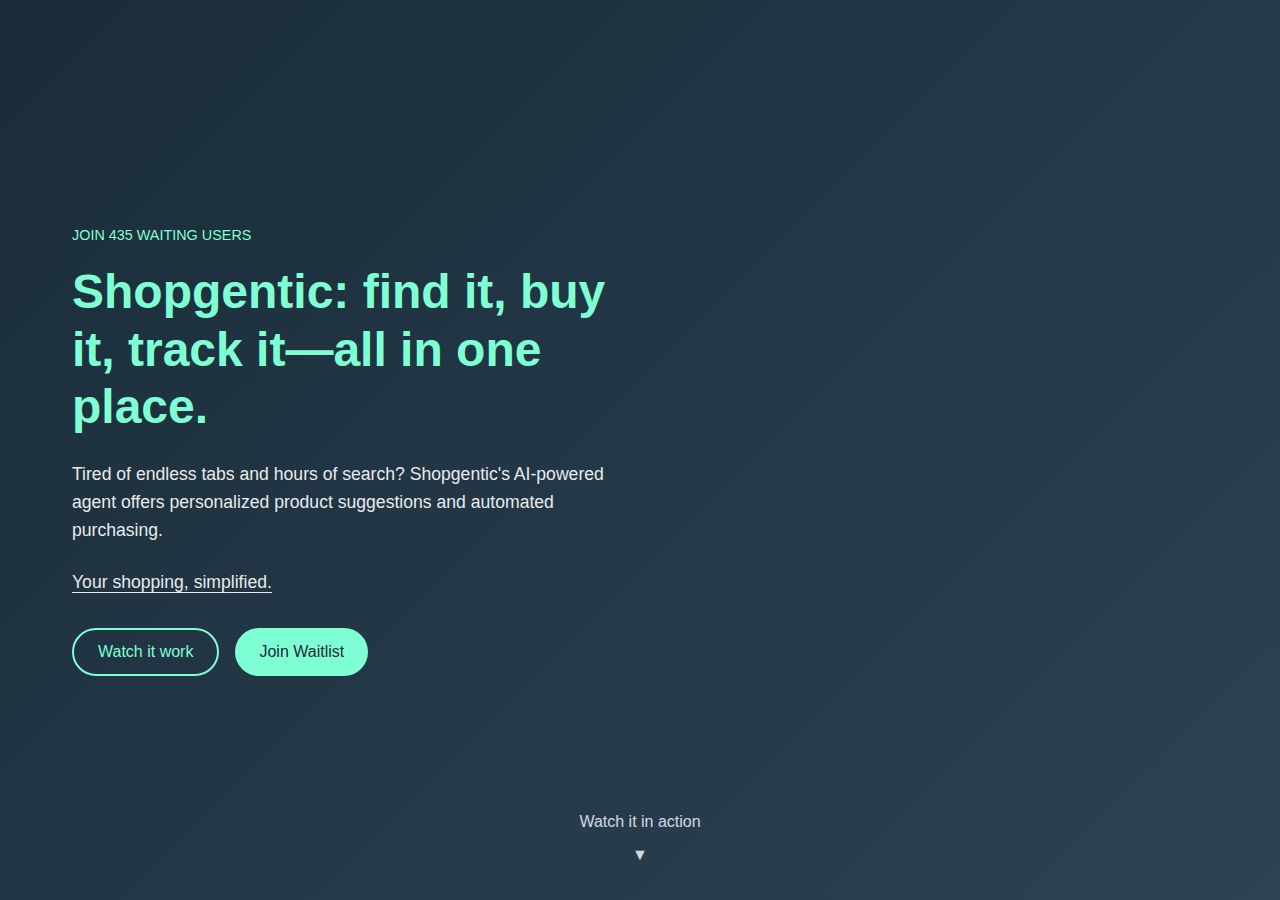
==== website.html @ 0718d3ce "Initial commit" ====
<!DOCTYPE html>
<html lang="en">
<head>
    <meta charset="UTF-8">
    <meta name="viewport" content="width=device-width, initial-scale=1.0">
    <title>Shopgentic: Find it, buy it, track it—all in one place</title>
    <style>
        * {
            margin: 0;
            padding: 0;
            box-sizing: border-box;
            font-family: -apple-system, BlinkMacSystemFont, 'Segoe UI', Roboto, Oxygen, Ubuntu, Cantarell, sans-serif;
        }

        body {
            min-height: 100vh;
            background: linear-gradient(135deg, #1a2c38 0%, #2c4356 100%);
            color: white;
            line-height: 1.6;
        }

        .container {
            max-width: 1200px;
            margin: 0 auto;
            padding: 2rem;
            position: relative;
            min-height: 100vh;
            display: flex;
            align-items: center;
        }

        .content {
            width: 50%;
            padding-right: 2rem;
        }

        .waiting-users {
            color: #7fffd4;
            font-size: 0.9rem;
            margin-bottom: 1rem;
        }

        h1 {
            font-size: 3rem;
            margin-bottom: 1.5rem;
            color: #7fffd4;
            line-height: 1.2;
        }

        p {
            font-size: 1.1rem;
            margin-bottom: 1.5rem;
            opacity: 0.9;
        }

        .underline {
            text-decoration: underline;
            text-underline-offset: 4px;
        }

        .buttons {
            display: flex;
            gap: 1rem;
            margin-top: 2rem;
        }

        .btn {
            padding: 0.8rem 1.5rem;
            border-radius: 25px;
            font-size: 1rem;
            cursor: pointer;
            border: none;
            font-weight: 500;
            transition: all 0.3s ease;
        }

        .btn-primary {
            background-color: #7fffd4;
            color: #1a2c38;
        }

        .btn-outline {
            background-color: transparent;
            border: 2px solid #7fffd4;
            color: #7fffd4;
        }

        .btn:hover {
            transform: translateY(-2px);
            box-shadow: 0 4px 12px rgba(0,0,0,0.15);
        }

        .scroll-indicator {
            position: absolute;
            bottom: 2rem;
            left: 50%;
            transform: translateX(-50%);
            color: white;
            text-align: center;
            opacity: 0.8;
        }

        .scroll-indicator::after {
            content: "▼";
            display: block;
            margin-top: 0.5rem;
            animation: bounce 2s infinite;
        }

        @keyframes bounce {
            0%, 20%, 50%, 80%, 100% {
                transform: translateY(0);
            }
            40% {
                transform: translateY(-10px);
            }
            60% {
                transform: translateY(-5px);
            }
        }

        @media (max-width: 768px) {
            .content {
                width: 100%;
                padding-right: 0;
            }

            h1 {
                font-size: 2.5rem;
            }

            .buttons {
                flex-direction: column;
            }

            .btn {
                width: 100%;
                text-align: center;
            }
        }
    </style>
</head>
<body>
    <div class="container">
        <div class="content">
            <div class="waiting-users">JOIN 435 WAITING USERS</div>
            <h1>Shopgentic: find it, buy it, track it—all in one place.</h1>
            <p>Tired of endless tabs and hours of search? Shopgentic's AI-powered agent offers personalized product suggestions and automated purchasing.</p>
            <p class="underline">Your shopping, simplified.</p>
            <div class="buttons">
                <button class="btn btn-outline">Watch it work</button>
                <button class="btn btn-primary">Join Waitlist</button>
            </div>
        </div>
        <div class="scroll-indicator">Watch it in action</div>
    </div>
</body>
</html>
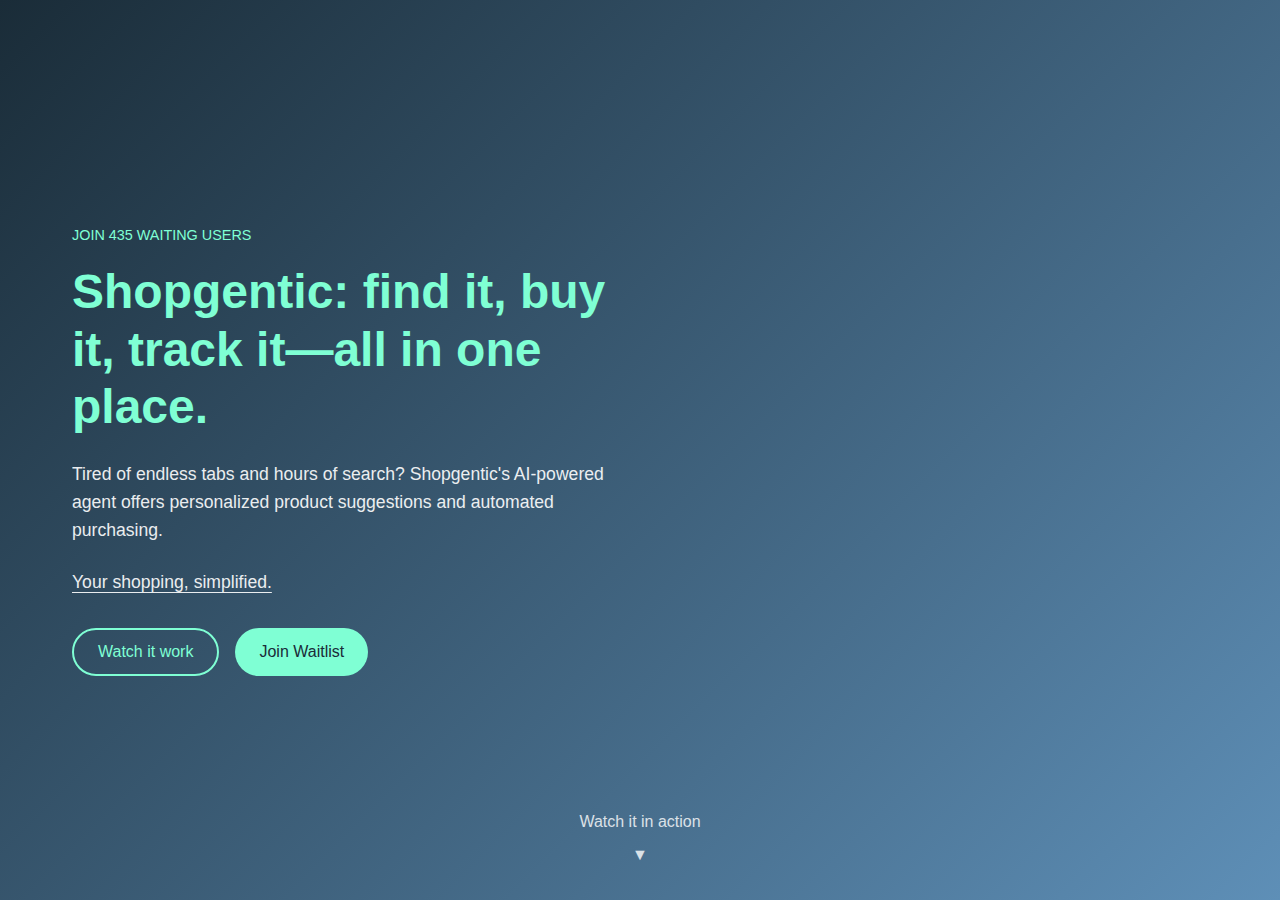
==== commit 46180843: "Update website.html" ====
--- a/website.html
+++ b/website.html
@@ -14,7 +14,7 @@
 
         body {
             min-height: 100vh;
-            background: linear-gradient(135deg, #1a2c38 0%, #2c4356 100%);
+            background: linear-gradient(135deg, #1a2c38 0%, #5e8fb7 100%);
             color: white;
             line-height: 1.6;
         }
